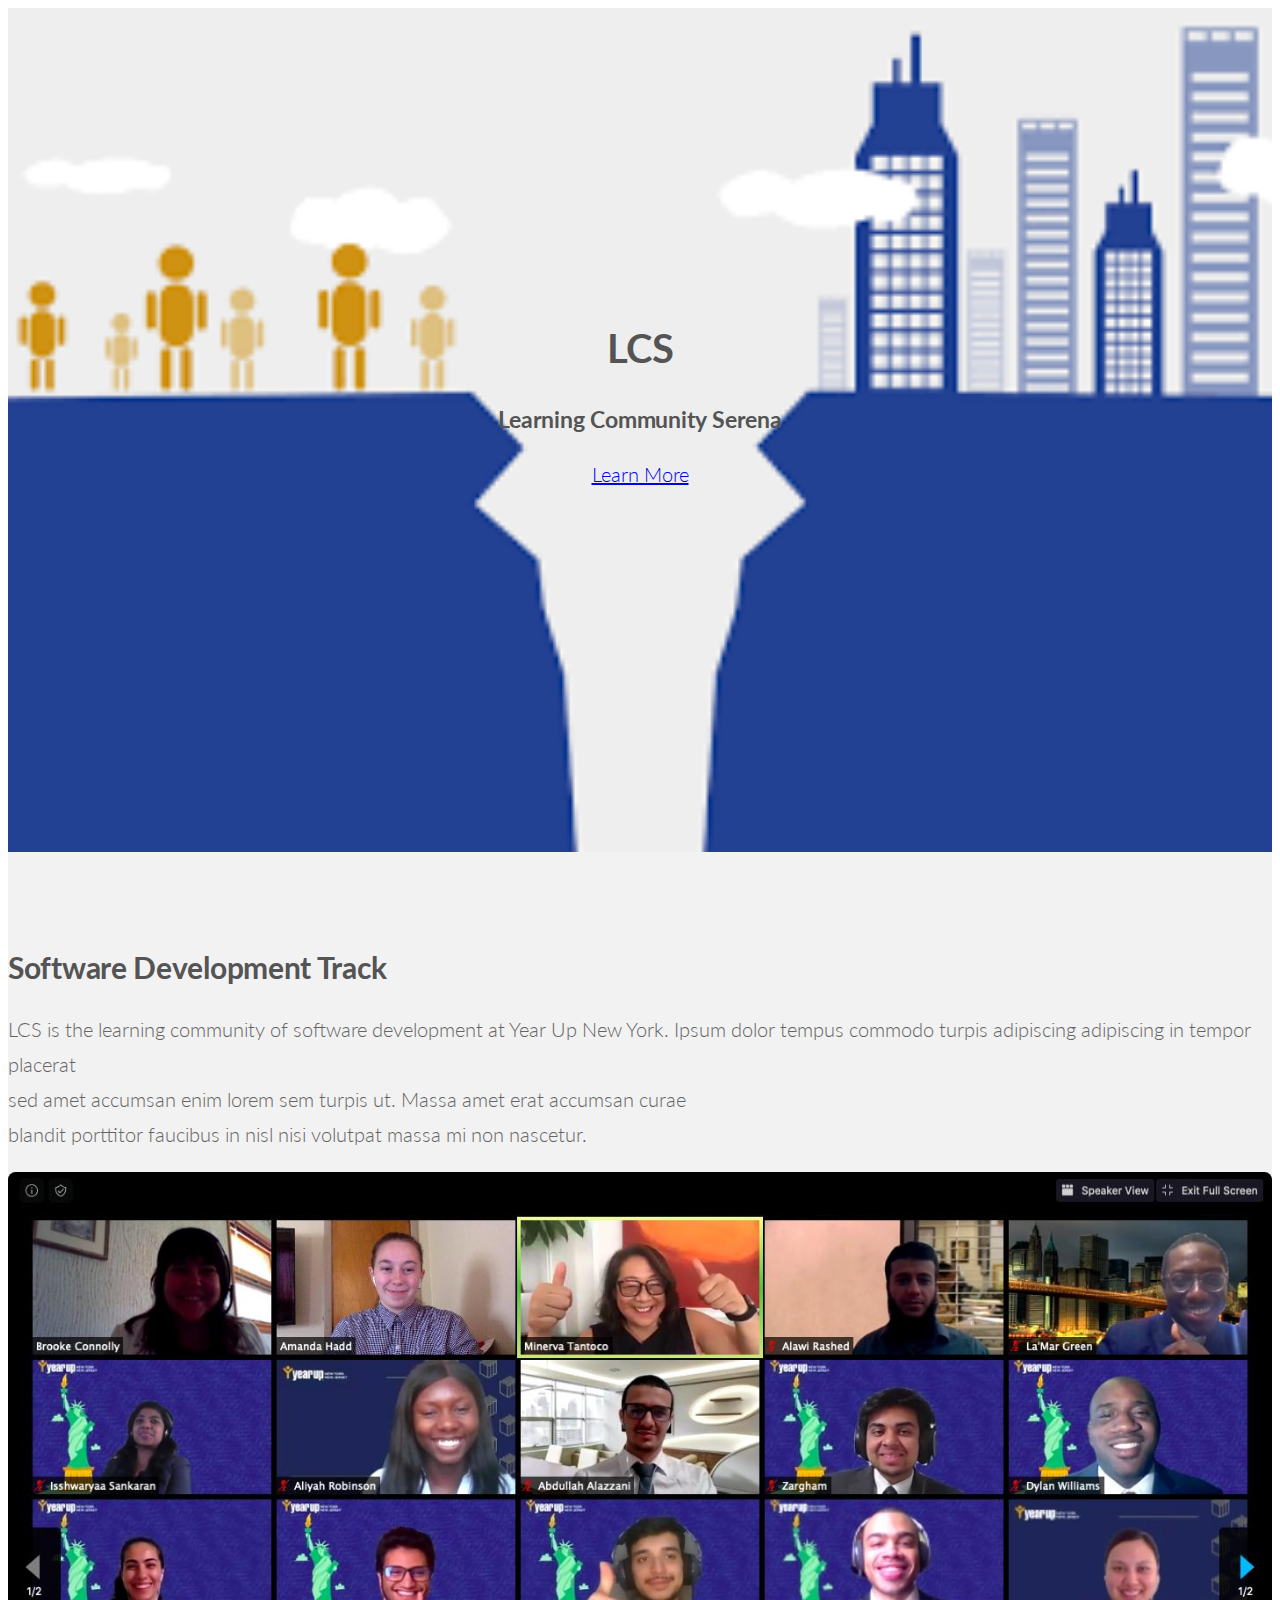
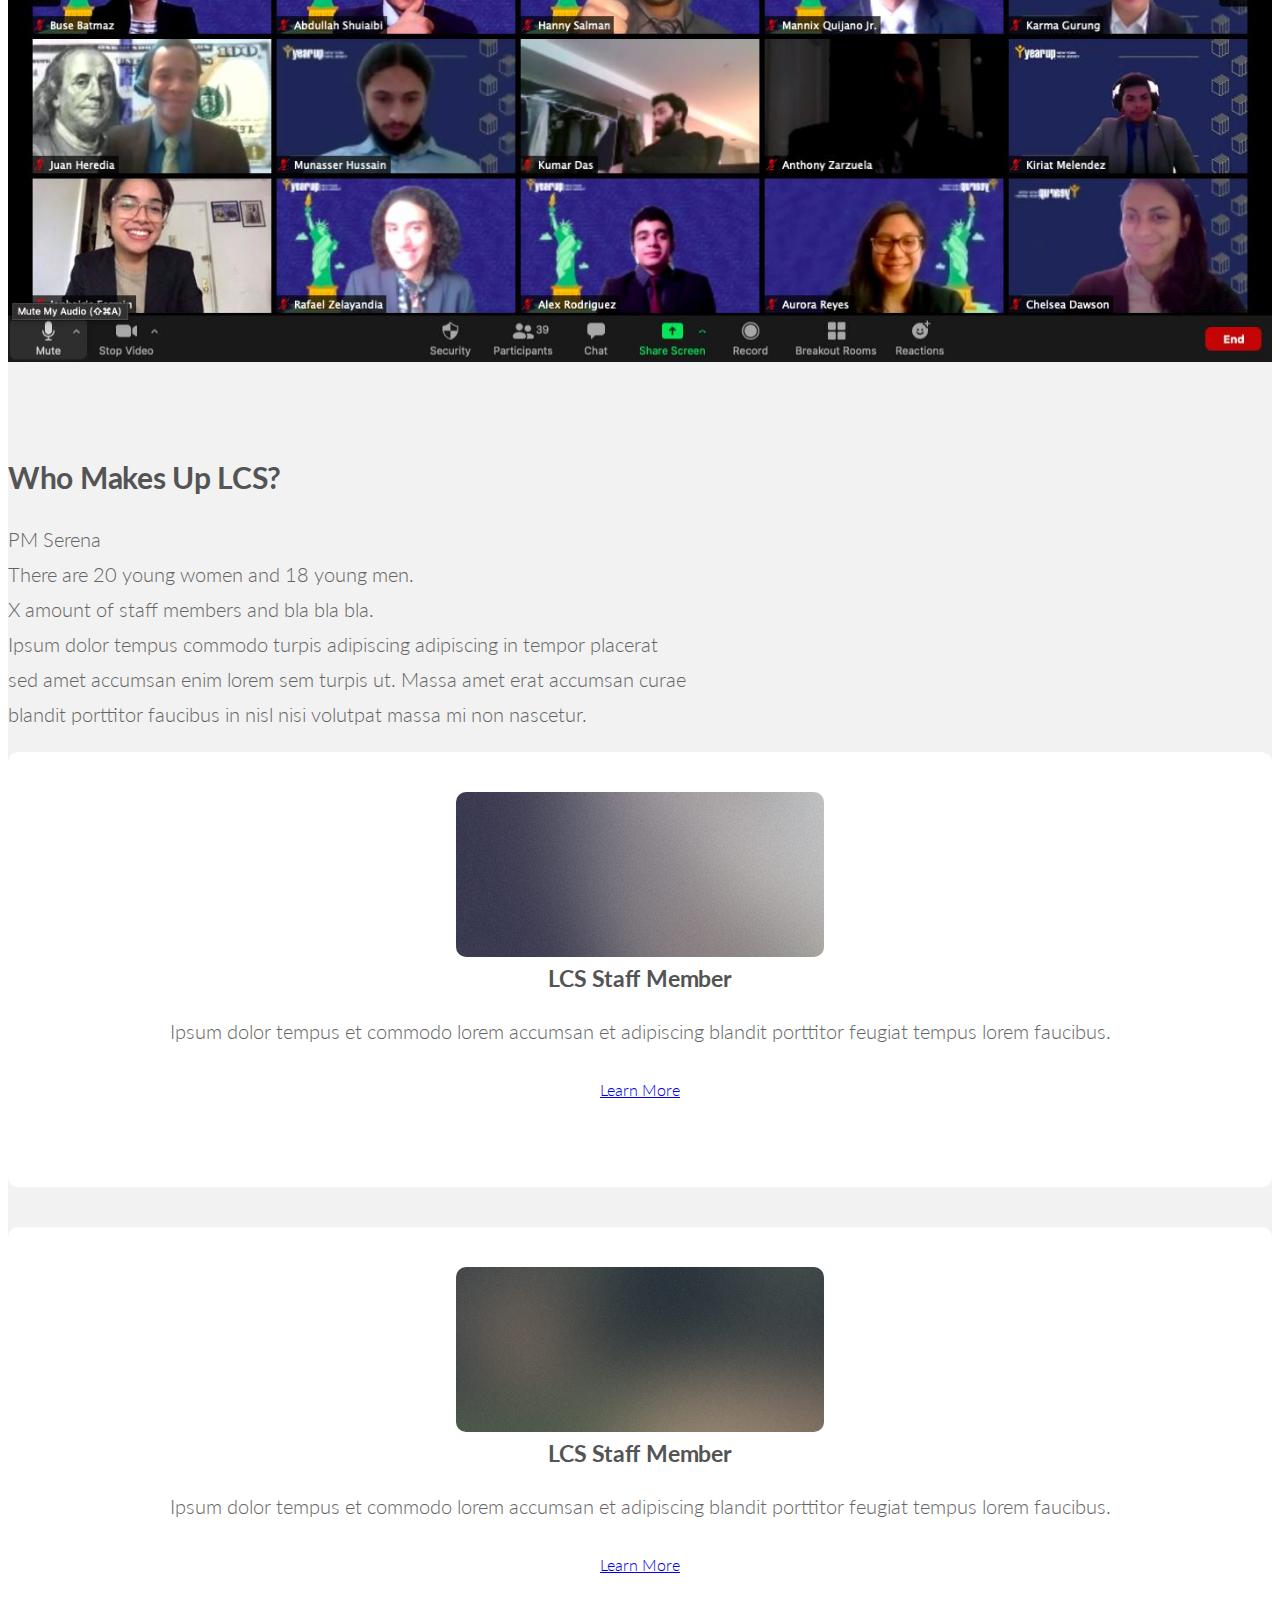
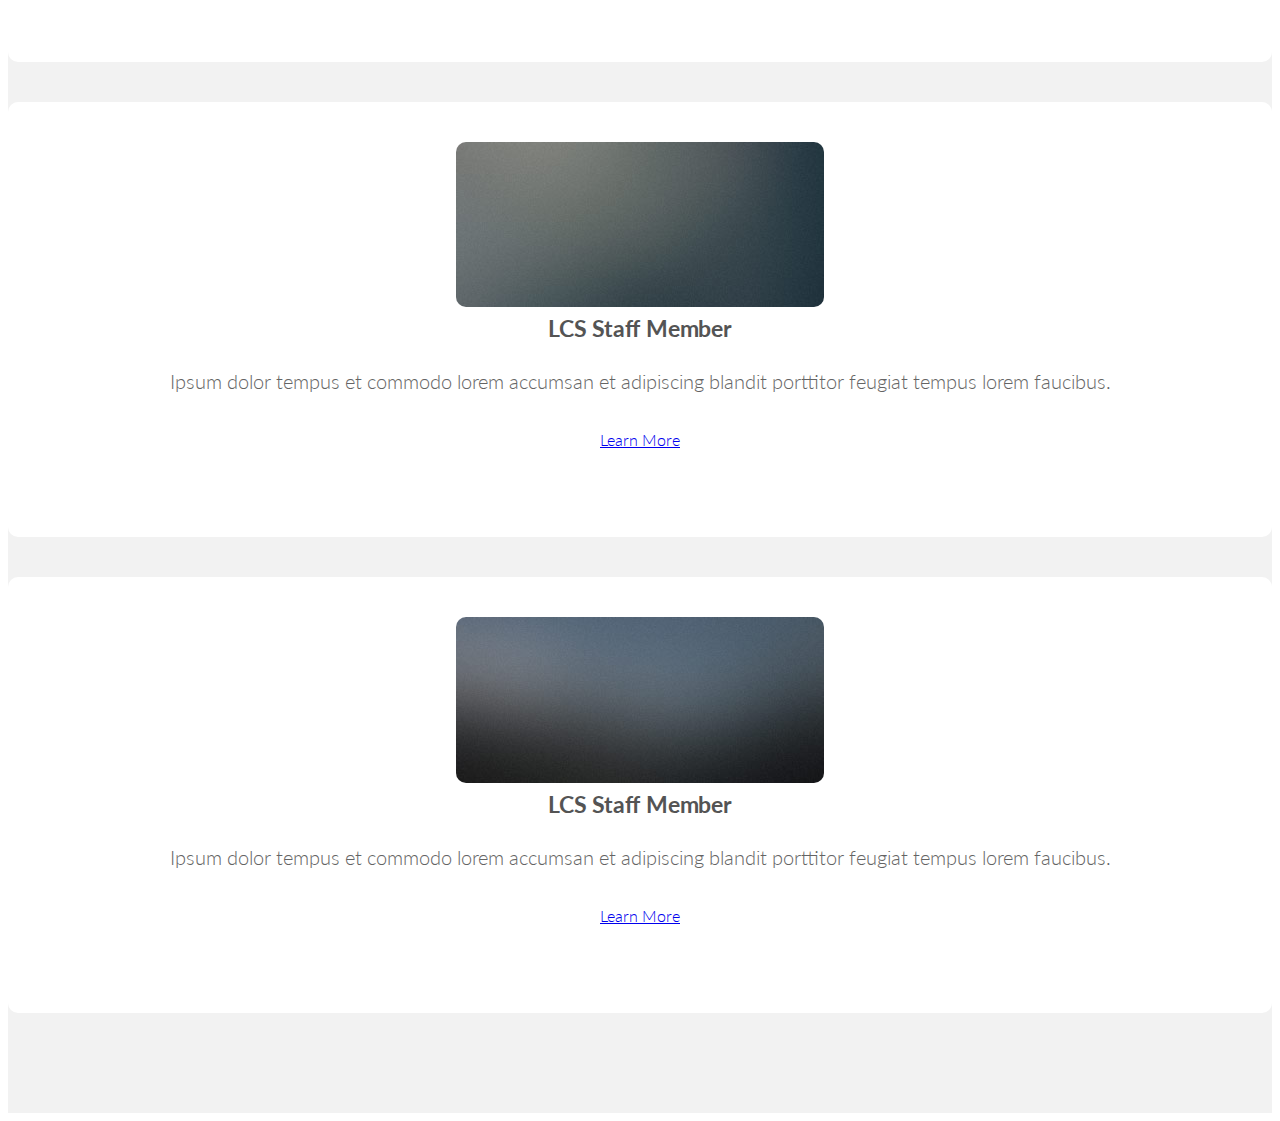
==== LCS landing page/index.html @ 91c5c428 "Add files via upload" ====
<!DOCTYPE html>
<html>
<head>
    <meta charset="utf-8" />
    <meta http-equiv="X-UA-Compatible" content="IE=edge">
    <title>LCS Landing Page</title>
    <meta name="viewport" content="width=device-width, initial-scale=1">
    <link rel="stylesheet" type="text/css" media="screen" href="main.css" />
    <!-- <script src="main.js"></script> -->
    <!-- JS will have other page like about us, portfolio etc  -->
</head>
<body class="landing">
    <!-- Banner -->
	<section id="banner">
		<div class="inner">
            <h1>LCS</h1>
            	<h3>Learning Community Serena</h3>
				<ul class="actions">
                    <li><a href="#one">Learn More</a></li>
            	</ul>
		</div>
    </section>
            
    <!-- One -->
	<section id="one" class="wrapper style1">
		<div class="container">
			<header class="major">
				<h2>Software Development Track</h2>
					<p> LCS is the learning community of software development at Year Up New York. Ipsum dolor tempus commodo turpis adipiscing adipiscing in tempor placerat<br />
						sed amet accumsan enim lorem sem turpis ut. Massa amet erat accumsan curae<br />
						blandit porttitor faucibus in nisl nisi volutpat massa mi non nascetur.</p>
			</header>
		<div class="LCS_pic">
			<div class="slide">
				<img src="images/LCS.jpeg" alt="" />
			</div>
					  
		</div>
        </div> 
    </section>    
<!-- two -->
	<section id="two" class="wrapper style1">
		<div class="container">
			<header class="major">
				<h2>Who Makes Up LCS?</h2>
					<p> PM Serena <br> 
                        There are 20 young women and 18 young men. <br>
                        X amount of staff members and bla bla bla. <br>
                        Ipsum dolor tempus commodo turpis adipiscing adipiscing in tempor placerat<br />
						sed amet accumsan enim lorem sem turpis ut. Massa amet erat accumsan curae<br />
						blandit porttitor faucibus in nisl nisi volutpat massa mi non nascetur.</p>
            </header>
            <!-- Staff memeber ticket cards -->
			<div class="row">
				<div class="ticket1">
					<article class="box post">
						<a href="#" class="image fit"><img src="images/pic01.jpg" alt="" /></a>
						<h3>LCS Staff Member</h3>
						<p>Ipsum dolor tempus et commodo lorem accumsan et adipiscing blandit porttitor feugiat tempus lorem faucibus.</p>
						<ul class="actions">
							<li><a href="#" class="button">Learn More</a></li>
						</ul>
					</article>
				</div>
				<div class="ticket2">
					<article class="box post">
						<a href="#" class="image fit"><img src="images/pic02.jpg" alt="" /></a>
						<h3>LCS Staff Member</h3>
						<p>Ipsum dolor tempus et commodo lorem accumsan et adipiscing blandit porttitor feugiat tempus lorem faucibus.</p>
						<ul class="actions">
							<li><a href="#" class="button">Learn More</a></li>
						</ul>
					</article>
				</div>
				<div class="ticket3">
					<article class="box post">
						<a href="#" class="image fit"><img src="images/pic03.jpg" alt="" /></a>
						<h3>LCS Staff Member</h3>
						<p>Ipsum dolor tempus et commodo lorem accumsan et adipiscing blandit porttitor feugiat tempus lorem faucibus.</p>
						<ul class="actions">
							<li><a href="#" class="button">Learn More</a></li>
						</ul>
					</article>
				</div>
				<div class="ticket4">
					<article class="box post">
						<a href="#" class="image fit"><img src="images/pic04.jpg" alt="" /></a>
						<h3>LCS Staff Member</h3>
						<p>Ipsum dolor tempus et commodo lorem accumsan et adipiscing blandit porttitor feugiat tempus lorem faucibus.</p>
						<ul class="actions">
							<li><a href="#" class="button">Learn More</a></li>
						</ul>
					</article>
				</div>
			
			</div>
		</div>
    </section>
                               
</body>
</html>
---- LCS landing page/main.css ----
@import url("http://fonts.googleapis.com/css?family=Lato:300,700");

body {
    background: #fff;
}
body, input, select, textarea {
    color: #646464;
    font-family: "Lato", Helvetica, sans-serif;
    font-size: 15pt;
    font-weight: 300;
    line-height: 1.75em;
}
h1, h2, h3, h4, h5, h6 {
    color: #545454;
    font-weight: 700;
    line-height: 1em;
    margin: 0 0 1em 0;
    letter-spacing: -0.01em;
}
    h1 a, h2 a, h3 a, h4 a, h5 a, h6 a {
        color: inherit;
        text-decoration: none;
    }

.box {
	border-radius: 0.5em;
	border: solid 1px rgba(144, 144, 144, 0.25);
	margin-bottom: 2em;
	padding: 2em;
}

.image {
    border-radius: 0.5em;
    border: 0;
    display: inline-block;
    position: relative;
}

    .image img {
        position: relative;
        border-radius: 0.5em;
        display: block;
    }

    .image.left {
        float: left;
        padding: 0 1.5em 1em 0;
        top: 0.25em;
    }

    .image.right {
        float: right;
        padding: 0 0 1em 1.5em;
        top: 0.25em;
    }


    /* List */

	ol {
		list-style: decimal;
		margin: 0 0 2em 0;
		padding-left: 1.25em;
	}

		ol li {
			padding-left: 0.25em;
		}

	ul {
		list-style: disc;
		margin: 0 0 2em 0;
		padding-left: 1em;
	}

		ul li {
			padding-left: 0.5em;
        }
        ul.alt {
			list-style: none;
			padding-left: 0;
		}

			ul.alt li {
				border-top: solid 1px rgba(144, 144, 144, 0.25);
				padding: 0.5em 0;
			}

				ul.alt li:first-child {
					border-top: 0;
					padding-top: 0;
                }
                ul.actions {
                    cursor: default;
                    list-style: none;
                    padding-left: 0;
                }
        
                    ul.actions li {
                        display: inline-block;
                        padding: 0 1em 0 0;
                        vertical-align: middle;
                    }
        
                        ul.actions li:last-child {
                            padding-right: 0;
                        }
        
                    ul.actions.small li {
                        padding: 0 0.5em 0 0;
                    }
        
                    ul.actions.vertical li {
                        display: block;
                        padding: 1em 0 0 0;
                    }
        
                        ul.actions.vertical li:first-child {
                            padding-top: 0;
                        }
        
                        ul.actions.vertical li > * {
                            margin-bottom: 0;
                        }
        
                    ul.actions.vertical.small li {
                        padding: 0.5em 0 0 0;
                    }
        
                        ul.actions.vertical.small li:first-child {
                            padding-top: 0;
                        }
        
                    ul.actions.fit {
                        display: table;
                        margin-left: -1em;
                        padding: 0;
                        table-layout: fixed;
                        width: calc(100% + 1em);
                    }
        
                        ul.actions.fit li {
                            display: table-cell;
                            padding: 0 0 0 1em;
                        }
        
                            ul.actions.fit li > * {
                                margin-bottom: 0;
                            }
        
                        ul.actions.fit.small {
                            margin-left: -0.5em;
                            width: calc(100% + 0.5em);
                        }
        
                            ul.actions.fit.small li {
                                padding: 0 0 0 0.5em;
                            }
        
                ul.menu {
                    line-height: 1em;
                    list-style: none;
                    padding: 0;
                }
        
                    ul.menu li {
                        border-left: solid 1px rgba(144, 144, 144, 0.25);
                        display: inline-block;
                        margin-left: 1em;
                        padding-left: 1em;
                    }
        
                        ul.menu li:first-child {
                            border-left: 0;
                            margin-left: 0;
                            padding-left: 0;
                        }        
.button {
    color: 545454;
    font-size:0.8em;
    overflow: hidden;
    text-align: center;
}                        


/* Wrapper */

.wrapper {
    padding: 5em 0 3em 0;
}

    .wrapper.style1 {
        background: #f2f2f2;
    }

        .wrapper.style1 .box {
            background: #ffffff;
            border: 0;
        }

/* Banner */

#banner {
    background-attachment: scroll, fixed;
    background-color: #917171;
    background-image: url("images/banner.png");
    background-position: top left, center center;
    background-repeat: repeat, no-repeat;
    background-size: cover;
    color: #d1d2d4;
    padding: 16em 0;
    position: relative;
    text-align: center;
}


/* One */

#one {
    padding-bottom: 0;
}

    #one .LCS_pic .viewer {
        border-bottom-left-radius: 0;
        border-bottom-right-radius: 0;
        border-bottom: 0;
    }

    #one .LCS_pic .slide img {
        border-bottom-left-radius: 0;
        border-bottom-right-radius: 0;
    }

/* LCS_pic */

.LCS_pic {
    position: relative;
}

    .LCS_pic .viewer {
        position: relative;
        border-radius: 0.5em;
        border: solid 1.5em #fff;
        height: 20em;
        margin: 0 auto;
        overflow: hidden;
        width: 80%;
    }

    .LCS_pic .slide img {
        border-radius: 0.375em;
        display: block;
        width: 100%;
    }

    .LCS_pic .nav-next,
    .LCS_pic .nav-previous {
        text-decoration: none;
        background: #fff;
        border-radius: 100%;
        color: #ddd;
        cursor: pointer;
        display: block;
        font-size: 3em;
        height: 1.25em;
        line-height: 1.15em;
        margin-top: -0.5em;
        position: absolute;
        text-align: center;
        top: 50%;
        width: 1.25em;
    }

        .LCS_pic .nav-next:before,
        .LCS_pic .nav-previous:before {
            -moz-osx-font-smoothing: grayscale;
            -webkit-font-smoothing: antialiased;
            font-family: FontAwesome;
            font-style: normal;
            font-weight: normal;
            text-transform: none !important;
        }

        .LCS_pic .nav-next:before,
        .LCS_pic .nav-previous:before {
            position: relative;
        }

    .LCS_pic .nav-next {
        right: 0;
    }

        .LCS_pic .nav-next:before {
            content: '\f105';
            right: -0.05em;
        }

    .LCS_pic .nav-previous {
        left: 0;
    }

        .LCS_pic .nav-previous:before {
            content: '\f104';
            left: -0.05em;
        }    

.ticket1, .ticket2, .ticket3, .ticket4{
    justify-content: center;
    text-align: center;
}
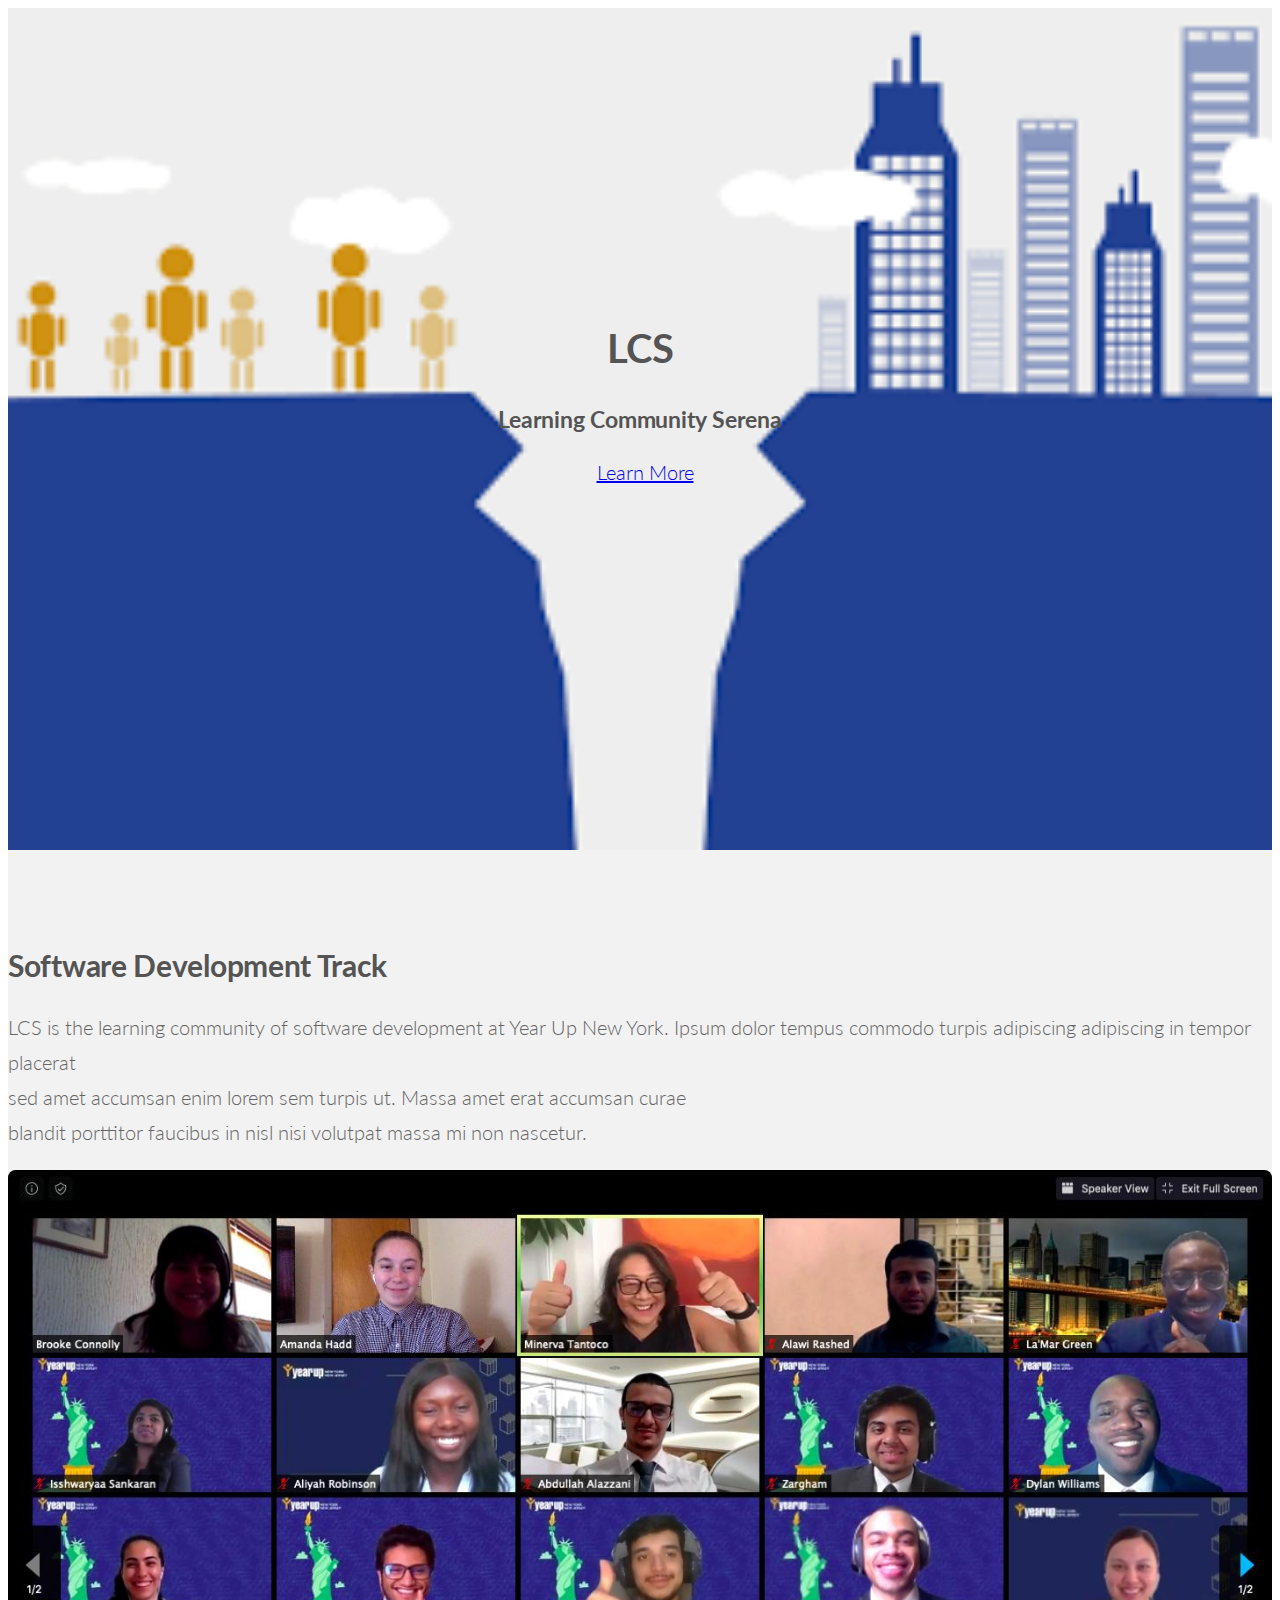
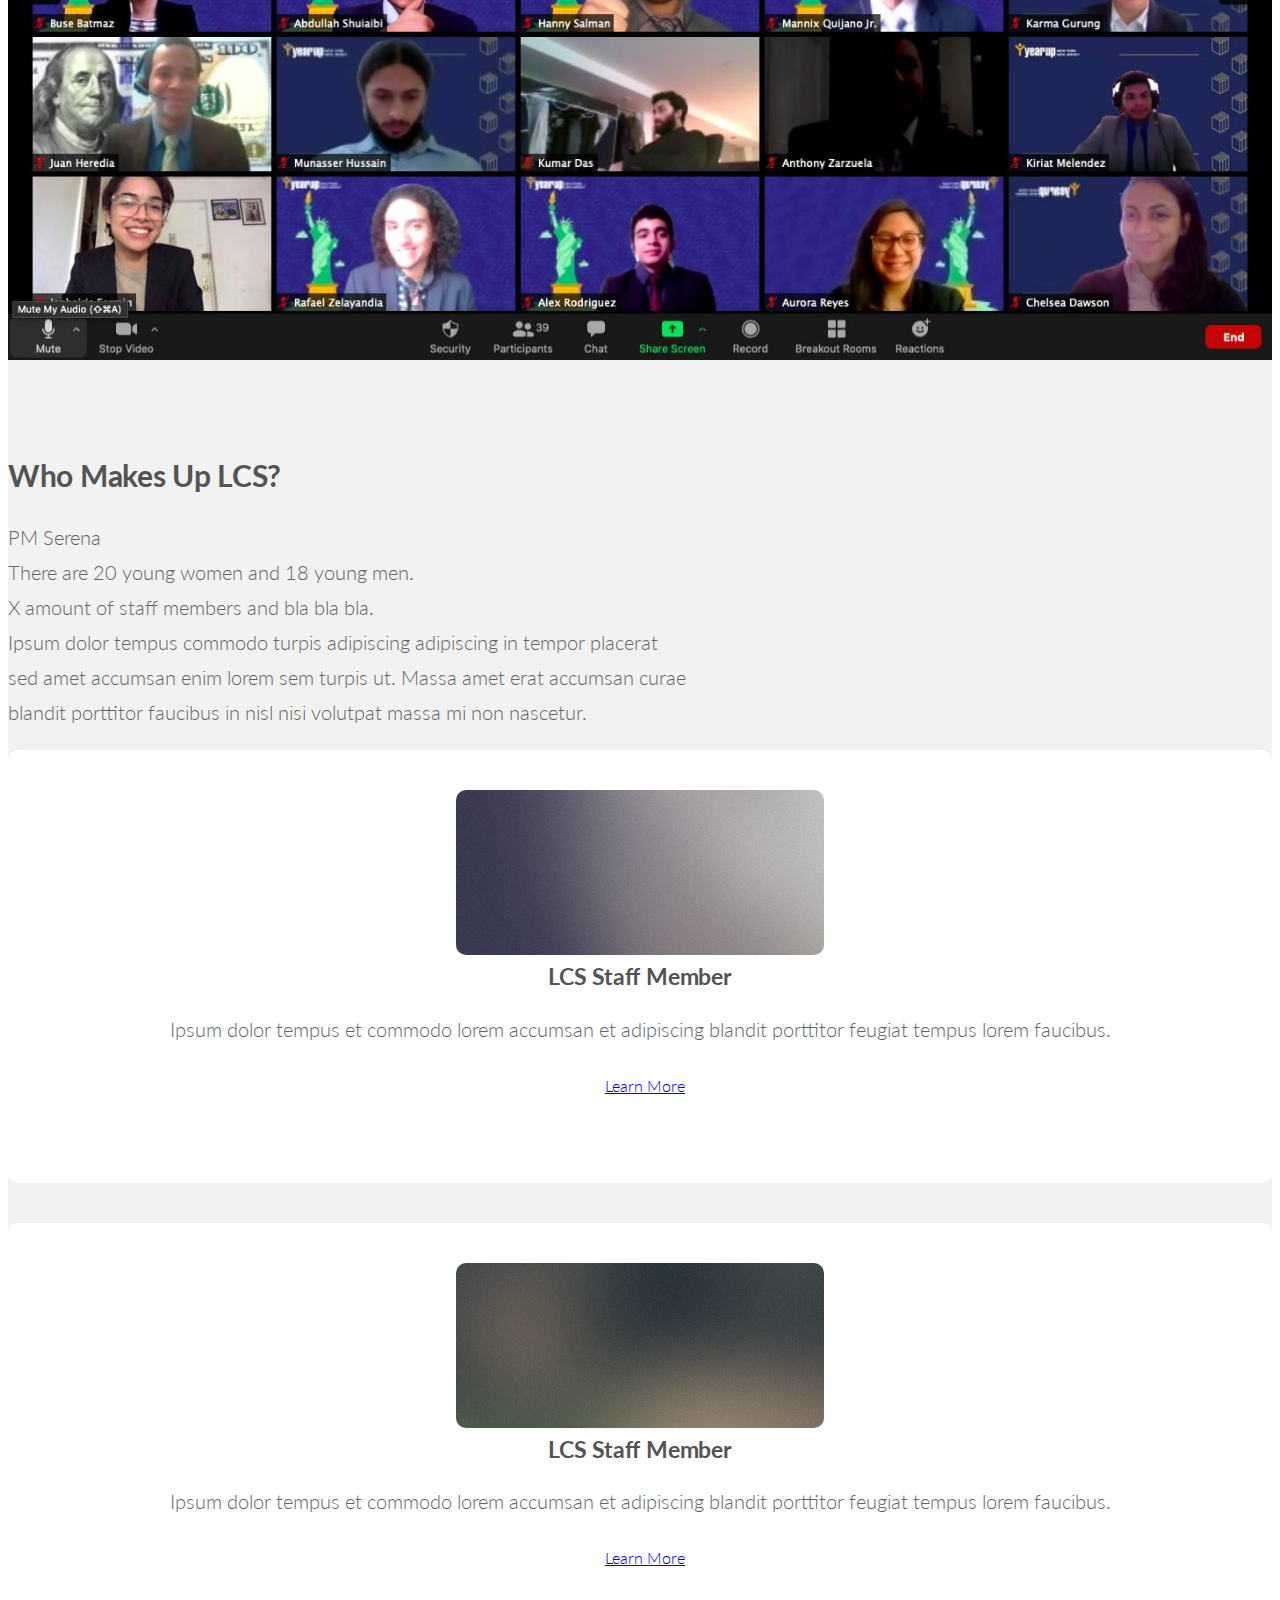
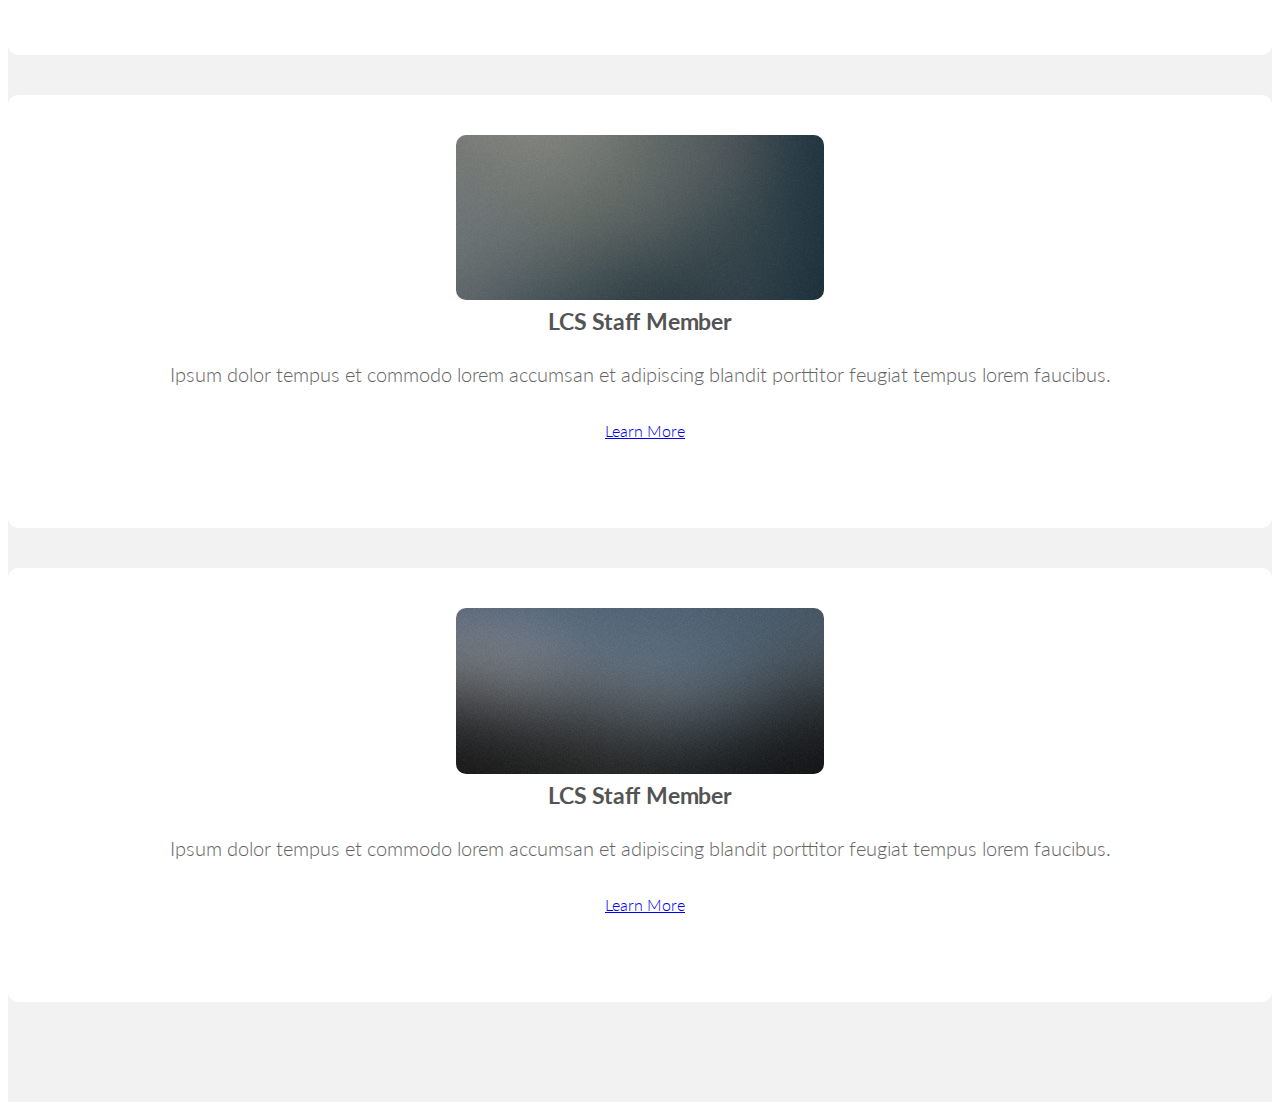
==== commit 12710ef4: "Update index.html" ====
--- a/LCS landing page/index.html
+++ b/LCS landing page/index.html
@@ -14,10 +14,10 @@
 	<section id="banner">
 		<div class="inner">
             <h1>LCS</h1>
-            	<h3>Learning Community Serena</h3>
-				<ul class="actions">
-                    <li><a href="#one">Learn More</a></li>
-            	</ul>
+            <h3>Learning Community Serena</h3>
+			<ul class="actions">
+                 <li><a href="#one">Learn More</a></li>
+            </ul>
 		</div>
     </section>
             
@@ -29,12 +29,12 @@
 					<p> LCS is the learning community of software development at Year Up New York. Ipsum dolor tempus commodo turpis adipiscing adipiscing in tempor placerat<br />
 						sed amet accumsan enim lorem sem turpis ut. Massa amet erat accumsan curae<br />
 						blandit porttitor faucibus in nisl nisi volutpat massa mi non nascetur.</p>
-			</header>
+            </header>
+            <!-- LCS Picture eventually slideshow -->
 		<div class="LCS_pic">
 			<div class="slide">
 				<img src="images/LCS.jpeg" alt="" />
-			</div>
-					  
+			</div>			  
 		</div>
         </div> 
     </section>    
@@ -43,12 +43,12 @@
 		<div class="container">
 			<header class="major">
 				<h2>Who Makes Up LCS?</h2>
-					<p> PM Serena <br> 
-                        There are 20 young women and 18 young men. <br>
-                        X amount of staff members and bla bla bla. <br>
-                        Ipsum dolor tempus commodo turpis adipiscing adipiscing in tempor placerat<br />
-						sed amet accumsan enim lorem sem turpis ut. Massa amet erat accumsan curae<br />
-						blandit porttitor faucibus in nisl nisi volutpat massa mi non nascetur.</p>
+				<p> PM Serena <br> 
+                    There are 20 young women and 18 young men. <br>
+                    X amount of staff members and bla bla bla. <br>
+                    Ipsum dolor tempus commodo turpis adipiscing adipiscing in tempor placerat<br />
+					sed amet accumsan enim lorem sem turpis ut. Massa amet erat accumsan curae<br />
+					blandit porttitor faucibus in nisl nisi volutpat massa mi non nascetur.</p>
             </header>
             <!-- Staff memeber ticket cards -->
 			<div class="row">
@@ -92,10 +92,9 @@
 						</ul>
 					</article>
 				</div>
-			
 			</div>
 		</div>
-    </section>
-                               
+    </section>   
+   <!-- footer  -->
 </body>
-</html>+</html>
--- a/LCS landing page/main.css
+++ b/LCS landing page/main.css
@@ -73,108 +73,30 @@
 		padding-left: 1em;
 	}
 
-		ul li {
-			padding-left: 0.5em;
-        }
-        ul.alt {
-			list-style: none;
-			padding-left: 0;
-		}
-
-			ul.alt li {
-				border-top: solid 1px rgba(144, 144, 144, 0.25);
-				padding: 0.5em 0;
-			}
-
-				ul.alt li:first-child {
-					border-top: 0;
-					padding-top: 0;
-                }
-                ul.actions {
-                    cursor: default;
-                    list-style: none;
-                    padding-left: 0;
-                }
+	ul li {
+		padding-left: 0.5em;
+    }
+    ul.alt {
+		list-style: none;
+		padding-left: 0;
+	}
+
+	ul.alt li {
+		border-top: solid 1px rgba(144, 144, 144, 0.25);
+		padding: 0.5em 0;
+	}
+
+	ul.alt li:first-child {
+		border-top: 0;
+		padding-top: 0;
+    }
+     ul.actions {
+        cursor: default;
+        list-style: none;
+        padding-left: 0;
+    }
         
-                    ul.actions li {
-                        display: inline-block;
-                        padding: 0 1em 0 0;
-                        vertical-align: middle;
-                    }
-        
-                        ul.actions li:last-child {
-                            padding-right: 0;
-                        }
-        
-                    ul.actions.small li {
-                        padding: 0 0.5em 0 0;
-                    }
-        
-                    ul.actions.vertical li {
-                        display: block;
-                        padding: 1em 0 0 0;
-                    }
-        
-                        ul.actions.vertical li:first-child {
-                            padding-top: 0;
-                        }
-        
-                        ul.actions.vertical li > * {
-                            margin-bottom: 0;
-                        }
-        
-                    ul.actions.vertical.small li {
-                        padding: 0.5em 0 0 0;
-                    }
-        
-                        ul.actions.vertical.small li:first-child {
-                            padding-top: 0;
-                        }
-        
-                    ul.actions.fit {
-                        display: table;
-                        margin-left: -1em;
-                        padding: 0;
-                        table-layout: fixed;
-                        width: calc(100% + 1em);
-                    }
-        
-                        ul.actions.fit li {
-                            display: table-cell;
-                            padding: 0 0 0 1em;
-                        }
-        
-                            ul.actions.fit li > * {
-                                margin-bottom: 0;
-                            }
-        
-                        ul.actions.fit.small {
-                            margin-left: -0.5em;
-                            width: calc(100% + 0.5em);
-                        }
-        
-                            ul.actions.fit.small li {
-                                padding: 0 0 0 0.5em;
-                            }
-        
-                ul.menu {
-                    line-height: 1em;
-                    list-style: none;
-                    padding: 0;
-                }
-        
-                    ul.menu li {
-                        border-left: solid 1px rgba(144, 144, 144, 0.25);
-                        display: inline-block;
-                        margin-left: 1em;
-                        padding-left: 1em;
-                    }
-        
-                        ul.menu li:first-child {
-                            border-left: 0;
-                            margin-left: 0;
-                            padding-left: 0;
-                        }        
+            
 .button {
     color: 545454;
     font-size:0.8em;
@@ -307,4 +229,4 @@
 .ticket1, .ticket2, .ticket3, .ticket4{
     justify-content: center;
     text-align: center;
-}       +}       
